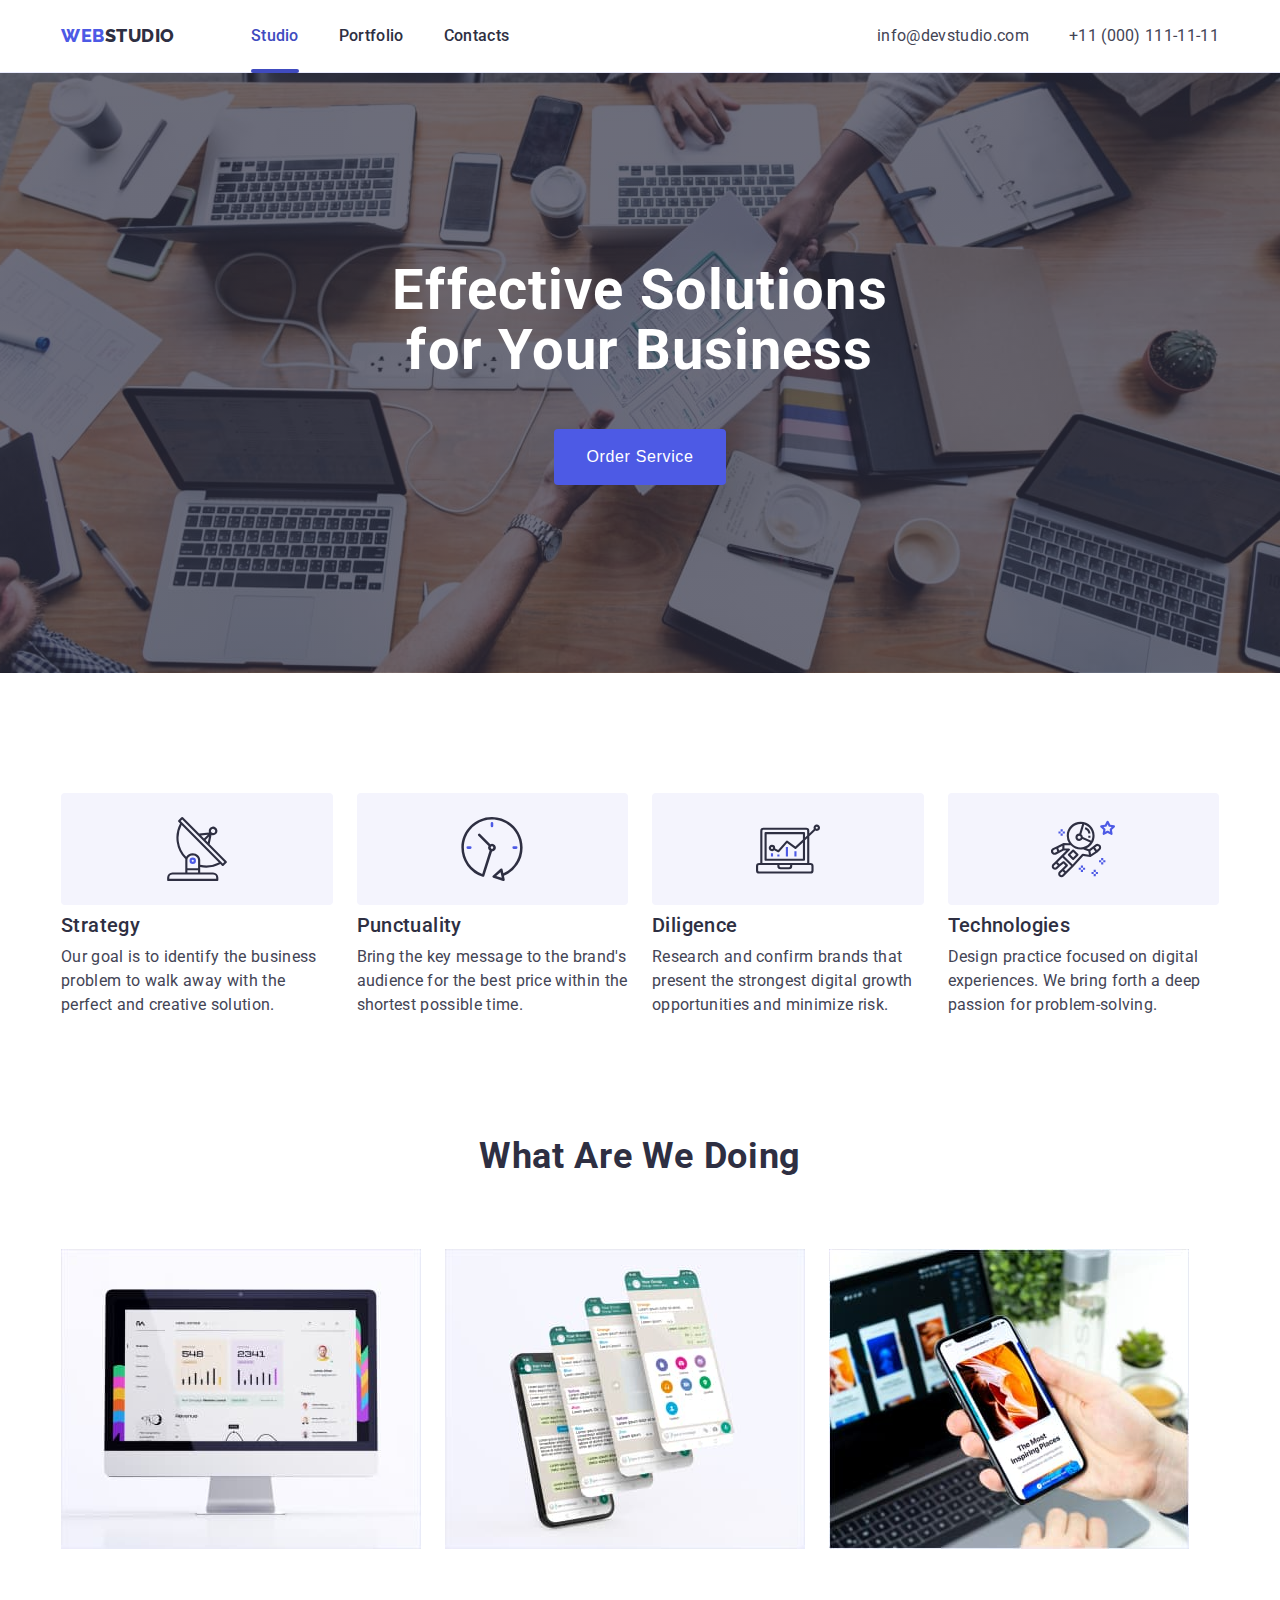
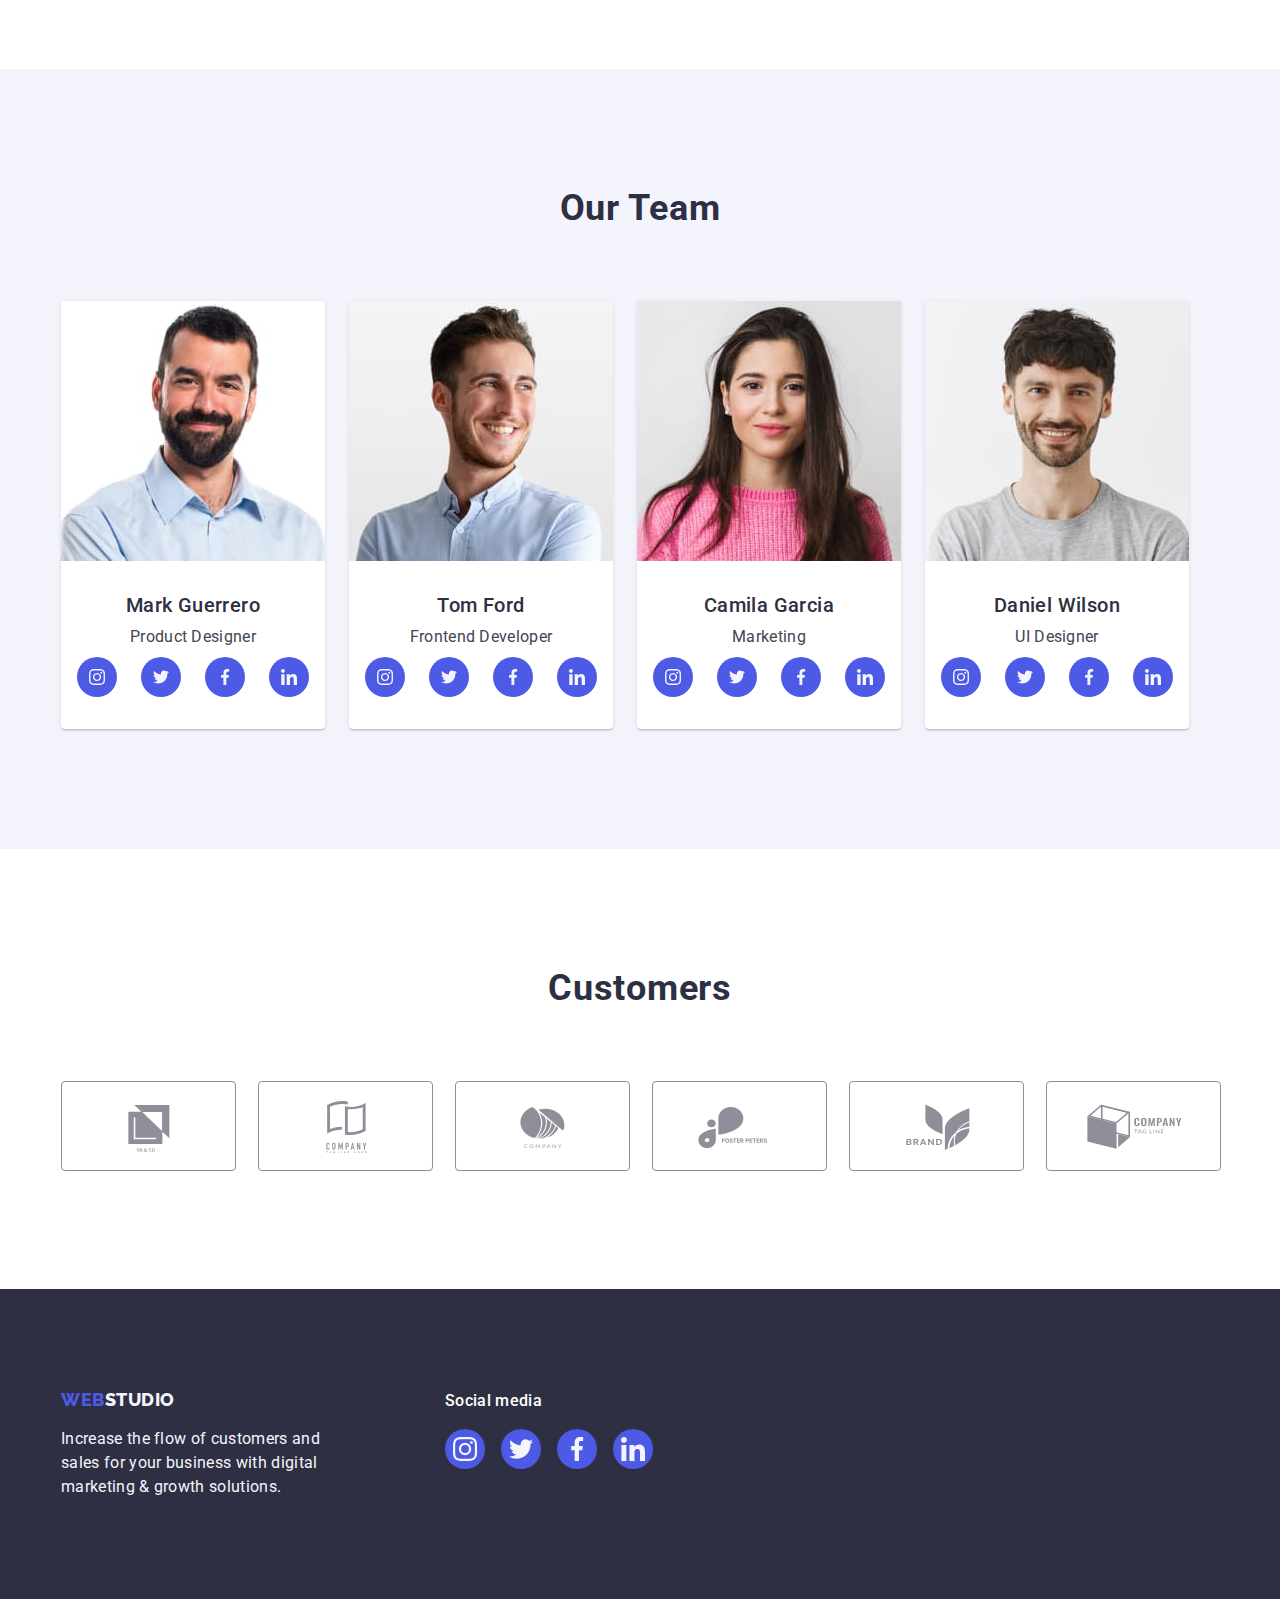
==== index.html @ 4c658293 "Initial commit" ====
<!DOCTYPE html>
<html lang="en">
<head>
    <meta charset="UTF-8">
    <meta name="viewport" content="width=device-width, initial-scale=1.0">
    <link rel="stylesheet" href="https://cdnjs.cloudflare.com/ajax/libs/modern-normalize/2.0.0/modern-normalize.min.css" integrity="sha512-4xo8blKMVCiXpTaLzQSLSw3KFOVPWhm/TRtuPVc4WG6kUgjH6J03IBuG7JZPkcWMxJ5huwaBpOpnwYElP/m6wg==" crossorigin="anonymous" referrerpolicy="no-referrer" />
    <link rel="preconnect" href="https://fonts.googleapis.com">
   <link rel="preconnect" href="https://fonts.gstatic.com" crossorigin>
   <link href="https://fonts.googleapis.com/css2?family=Raleway:wght@800&family=Roboto:wght@400;500;700;900&display=swap" rel="stylesheet">
   <link rel="stylesheet" href="./css/styles.css">
    <title>WebStudio</title>
 </head>
 <body>

 <header class="header">
    <div class="container header-container">
    <nav class="menu-navigation">
    <a href="./index.html" class="header-logo link">WEB<span class="header-logo-studio link">Studio</span></a>
    
    <ul class="header-menu list">
          <li class="header-menu-item"><a  href="./index.html" class="header-menu link current">Studio
            
          </a></li>
          <li class="header-menu-item"><a  href="./portfolio.html" class="header-menu link ">Portfolio</a></li>
          <li class="header-menu-item"><a  href="" class="header-menu link ">Contacts</a></li>
        </ul>
    </nav>
    <address class="address">
        <ul class="header-address list">
        <li class="header-address-item"><a href="mailto:info@devstudio.com" class="header-address link">info@devstudio.com</a></li>
        <li class="header-address-item"><a href="tel:+110001111111" class="header-address link">+11 (000) 111-11-11</a></li>
        </ul>
    </address>
    </div>
 </header>
 <main>
<section class="main-section">
    <div class="container">
 <h1 class="main-title">Effective Solutions
for Your Business</h1>
<button class="one-button" type="button" data-modal-open>Order Service</button>
</div>
</section>
<section class="advantages-section">
    <div class="container">
    <h2 class="visually-hidden">Advantages</h2>
<ul class="advatanges list">
    <li class="advatanges-list-section">
        <div class="advantages-icon">
        <svg class="advntages-list-icon" width="64" height="64">
            <use href="./images/icons.svg#icon-antenna"></use>
            
        </svg>
        </div>
        
<h3 class="advantages-title">Strategy</h3>
<p class="advatanges-text">Our goal is to identify the business
problem to walk away with the perfect and creative solution.</p></li>
<li class="advatanges-list-section">
    <div class="advantages-icon">
        <svg class="advntages-list-icon" width="64" height="64">
            <use href="./images/icons.svg#icon-clock"></use>
            
        </svg>
        </div>
<h3 class="advantages-title">Punctuality</h3>
<p class="advatanges-text">Bring the key message to the brand's audience for the best price within the shortest possible time.</p>
</li>
<li class="advatanges-list-section">
    <div class="advantages-icon">
        <svg class="advntages-list-icon" width="64" height="64">
            <use href="./images/icons.svg#icon-diagram"></use>
            
        </svg>
        </div>
<h3 class="advantages-title">Diligence</h3>
<p class="advatanges-text">Research and confirm brands that present the strongest digital growth opportunities and minimize risk.</p>
</li>
<li class="advatanges-list-section">
    <div class="advantages-icon">
        <svg class="advntages-list-icon" width="64" height="64">
            <use href="./images/icons.svg#icon-astronaut"></use>
            
        </svg>
        </div>
<h3 class="advantages-title">Technologies</h3>
<p class="advatanges-text">Design practice focused on digital experiences. We bring forth a deep passion for problem-solving.</p>
</li>
</ul>
</div>
</section>
    <section class="activity-section">
        <div class="container">
        <h2 class="section-title">What Are We Doing</h2>
        <ul class="section-item list">
            <li class="section-images-list"><img src="./images/img-1.jpg" 
                 alt="Site"
                 width="360"
                 height="300">
                 </li>
            <li class="section-images-list"><img src="./images/img-2.jpg" 
                alt="Chat"
                width="360"
                 height="300"></li>
            <li class="section-images-list"><img src="./images/img-3.jpg"
                 alt="Mobile program"
                 width="360"
                 height="300"></li>
        </ul>
        </div>
    </section>
    <section class="team-section">
    <div class="container">
        <h2 class="team-title">Our Team</h2>
        <ul class="team-list list">
            <li class="team-list-section">
                <img src="./images/img-team-1.jpg" 
                alt="Product Designer"
                width="264"
                 height="260">
                 <div class="team-card-content ">
                <h3 class="team-subtitle">Mark Guerrero</h3>
                <p class="team-text">Product Designer</p>
                
                <ul class="social-list list">
                    
                    <li class="social-item">
                        <a class="social-link link" href="http://www.instagram.com" target="_blank">
                        <svg class="social-icon"  width="16" height="16">
                            <use href="./images/icons.svg#icon-instagram" > </use>
                        </svg>
                        </a>
                    </li>
                    <li class="social-item">
                        <a class="social-link link" href="http://www.twitter.com" target="_blank">
                        <svg class="social-icon"  width="16" height="16">
                            <use  href="./images/icons.svg#icon-twitter" > </use>
                        </svg>
                        </a>
                    </li>
                    <li class="social-item">
                        <a class="social-link link" href="http://www.facebook.com" target="_blank">
                        <svg class="social-icon"  width="16" height="16">
                            <use  href="./images/icons.svg#icon-facebook" > </use>
                        </svg>
                        </a>
                    </li>
                    <li class="social-item">
                        <a class="social-link link" href="http://www.linkedin.com" target="_blank">
                        <svg class="social-icon"  width="16" height="16">
                            <use  href="./images/icons.svg#icon-linkedin"> </use>
                        </svg>
                        </a>
                    </li>
                    
                </ul>
                
                 </div>
            </li>
            <li class="team-list-section">
                <img src="./images/img-team-2.jpg"
                 alt="Frontend Developer"
                  width="264"
                 height="260">
                 <div class="team-card-content ">
                <h3 class="team-subtitle">Tom Ford</h3>
                <p class="team-text">Frontend Developer</p>
                <ul class="social-list list">
                    
                    <li class="social-item">
                        <a class="social-link link" href="http://www.instagram.com" target="_blank">
                        <svg class="social-icon"  width="16" height="16">
                            <use href="./images/icons.svg#icon-instagram" > </use>
                        </svg>
                        </a>
                    </li>
                    <li class="social-item">
                        <a class="social-link link" href="http://www.twitter.com" target="_blank">
                        <svg class="social-icon"  width="16" height="16">
                            <use  href="./images/icons.svg#icon-twitter" > </use>
                        </svg>
                        </a>
                    </li>
                    <li class="social-item">
                        <a class="social-link link" href="http://www.facebook.com" target="_blank">
                        <svg class="social-icon"  width="16" height="16">
                            <use  href="./images/icons.svg#icon-facebook" > </use>
                        </svg>
                        </a>
                    </li>
                    <li class="social-item">
                        <a class="social-link link" href="http://www.linkedin.com" target="_blank">
                        <svg class="social-icon"  width="16" height="16">
                            <use  href="./images/icons.svg#icon-linkedin"> </use>
                        </svg>
                        </a>
                    </li>
                    
                </ul>
                </div>
            </li>
            <li class="team-list-section"><img src="./images/img-team-3.jpg"
                alt="Marketing"
                 width="264"
                 height="260">
                 <div class="team-card-content ">
                <h3 class="team-subtitle">Camila Garcia</h3>
                <p class="team-text">Marketing</p>
                <ul class="social-list list">
                    
                    <li class="social-item">
                        <a class="social-link link" href="http://www.instagram.com" target="_blank">
                        <svg class="social-icon"  width="16" height="16">
                            <use href="./images/icons.svg#icon-instagram" > </use>
                        </svg>
                        </a>
                    </li>
                    <li class="social-item">
                        <a class="social-link link" href="http://www.twitter.com" target="_blank">
                        <svg class="social-icon"  width="16" height="16">
                            <use  href="./images/icons.svg#icon-twitter" > </use>
                        </svg>
                        </a>
                    </li>
                    <li class="social-item">
                        <a class="social-link link" href="http://www.facebook.com" target="_blank">
                        <svg class="social-icon"  width="16" height="16">
                            <use  href="./images/icons.svg#icon-facebook" > </use>
                        </svg>
                        </a>
                    </li>
                    <li class="social-item">
                        <a class="social-link link" href="http://www.linkedin.com" target="_blank">
                        <svg class="social-icon"  width="16" height="16">
                            <use  href="./images/icons.svg#icon-linkedin"> </use>
                        </svg>
                        </a>
                    </li>
                    
                </ul>
                </div>
            </li>
            <li class="team-list-section">
                <img src="./images/img-team-4.jpg"
                 alt="UI Designer"
                  width="264"
                 height="260">
                <div class="team-card-content ">
                  <h3 class="team-subtitle">Daniel Wilson</h3>
                  <p class="team-text">UI Designer</p>
                  <ul class="social-list list">
                    
                    <li class="social-item">
                        <a class="social-link link" href="http://www.instagram.com" target="_blank">
                        <svg class="social-icon"  width="16" height="16">
                            <use href="./images/icons.svg#icon-instagram" > </use>
                        </svg>
                        </a>
                    </li>
                    <li class="social-item">
                        <a class="social-link link" href="http://www.twitter.com" target="_blank">
                        <svg class="social-icon"  width="16" height="16">
                            <use  href="./images/icons.svg#icon-twitter" > </use>
                        </svg>
                        </a>
                    </li>
                    <li class="social-item">
                        <a class="social-link link" href="http://www.facebook.com" target="_blank">
                        <svg class="social-icon"  width="16" height="16">
                            <use  href="./images/icons.svg#icon-facebook" > </use>
                        </svg>
                        </a>
                    </li>
                    <li class="social-item">
                        <a class="social-link link" href="http://www.linkedin.com" target="_blank">
                        <svg class="social-icon"  width="16" height="16">
                            <use  href="./images/icons.svg#icon-linkedin"> </use>
                        </svg>
                        </a>
                    </li>
                    
                 </ul>
                </div>
            </li>
        </ul>
    </div>
    </section>
    <section class="section-costumers">
        <div class="container">
        <h2 class="title-costumers">Customers</h2>
        <ul class="costumer-list">
            <li class="costumer-item list">
                <a class="costumer-link link" href="./index.html">
                    <svg class="costumer-icon" width="104" height="56">
                        <use href="./images/icons.svg#icon-logo-first"></use>
                    </svg>
                </a>
            </li>
            <li class="costumer-item list">
                <a class="costumer-link link" href="./index.html">
                    <svg class="costumer-icon" width="104" height="56">
                        <use href="./images/icons.svg#icon-logo"></use>
                    </svg>
                </a>
            </li>
            <li class="costumer-item list">
                <a class="costumer-link link" href="./index.html">
                    <svg class="costumer-icon" width="104" height="56">
                        <use href="./images/icons.svg#icon-logo-company"></use>
                    </svg>
                </a>
            </li>
            <li class="costumer-item list">
                <a class="costumer-link link" href="./index.html">
                    <svg class="costumer-icon" width="104" height="56">
                        <use href="./images/icons.svg#icon-logo-foster"></use>
                    </svg>
                </a>
            </li>
            <li class="costumer-item list">
                <a class="costumer-link link" href="./index.html">
                    <svg class="costumer-icon" width="104" height="56">
                        <use href="./images/icons.svg#icon-logo-brand"></use>
                    </svg>
                </a>
            </li>
            <li class="costumer-item list">
                <a class="costumer-link link" href="./index.html">
                    <svg class="costumer-icon" width="104" height="56">
                        <use href="./images/icons.svg#icon-logo-company-tag"></use>
                    </svg>
                </a>
            </li>
        </ul>
        </div>
    </section>
 </main>
<footer class="footer">  
    <div class="container container-footer">
        <div class="footer-left">
    <a href="./index.html" class="footer-logo link">WEB<span class="header-logo-studio-footer link">Studio</span></a>
    <p class="footer-text">Increase the flow of customers and sales for your business with digital marketing & growth solutions.</p>
        </div>
        <div class="footer-right">
          <p class="social-media-footer">Social media</p>
          <ul class="social-links-footer list">
            <li class="social-item-footer">
                <a class="link-footer link" href="http://www.instagram.com/" target="_blank" >
                    <svg class="footer-icon" width="24" height="24">
                        <use href="./images/icons.svg#icon-instagram" > </use>
                    </svg>
                </a>
            </li>
            <li class="social-item-footer">
                <a class="link-footer link" href="http://www.twitter.com/" target="_blank" >
                    <svg class="footer-icon" width="24" height="24">
                        <use  href="./images/icons.svg#icon-twitter" > </use>
                    </svg>
                </a>
            </li>
            <li class="social-item-footer">
                <a class="link-footer link" href="http://facebook.com/" target="_blank" >
                    <svg class="footer-icon" width="24" height="24">
                        <use  href="./images/icons.svg#icon-facebook" > </use>
                    </svg>
                </a>
                
            </li>
            <li class="social-item-footer">
                <a class="link-footer link" href="http://linkedin.com/" target="_blank" >
                    <svg class="footer-icon" width="24" height="24">
                        <use  href="./images/icons.svg#icon-linkedin"> </use>
                    </svg>
                </a>
            </li>
          </ul>
        </div>
    </div>
    </footer>
    <div class="backdrop is-hidden" data-modal>
      <div class="modal">
        <button class="close-button-modal" type="button" data-modal-close>
        <svg class="modal-button" width="8" height="8">
            <use href="./images/icons.svg#close-button"></use>
        </svg>
        </button>
      </div>
    </div>
    <script src="./js/modal.js"></script>
</body>
</html>
---- css/styles.css ----
:root{
    --primary-font: "Roboto", sans-serif; --logo-font: 'Raleway', sans-serif;
    --slate:#434455; --navyblue: #2E2F42; --white:#FFFFFF; --iris: #4D5AE5;
    --cloud: #F4F4FD; --ocean: #404BBF; --cornflower: #E7E9FC; --lightslate-color: #8E8F99; --green: #31D0AA;
    --dairy-color:#FCFCFC;
}
body{
font-family: "Roboto", sans-serif;
color: #434455;
background-color: #FFFFFF;
display: block;
margin: 0;
}
p,h1,h2,h3,h4,h5,h6{
    margin-top: 0;
    margin-bottom: 0;
}
ul,ol{
    padding-left: 0;
    margin-top: 0;
    margin-bottom: 0;
}
img{
    display: block;
}
footer{
    display: block;
}
.footer-logo.link{
     font-family:"Raleway", sans-serif;
 font-size: 18px;
 line-height: 1.17;
 font-weight: 800;
 letter-spacing: 0.03em;
 text-align: left;
 color: #4D5AE5;
 text-decoration: none;
 text-transform: uppercase;
 margin-top: 0;
    margin-bottom: 16px;
    display: inline-block;
}
.container{
    max-width: 1158px;
    padding-left: 15px;
    padding-right: 15px;
    margin: 0 auto;
    
}
.header-container{
    display: flex;
    align-items: center;
    
}
.header{
    border-bottom: 1px solid #e7e9fc;
    box-shadow: 0px 2px 1px rgba(46, 47, 66, 0.08), 0px 1px 1px rgba(46, 47, 66, 0.16), 0px 1px 6px rgba(46, 47, 66, 0.08);;
}
.header.container{
    display: flex;
    justify-content: space-between;
}
.list{
    padding-left: 0;
    margin-top: 0;
    margin-bottom: 0;
    list-style: none;
}
.header-logo.link{
    font-family:"Raleway", sans-serif;
 font-size: 18px;
 line-height: 1.17;
 font-weight: 800;
 letter-spacing: 0.03em;
 text-align: left;
 color: #4D5AE5;
 text-decoration: none;
 text-transform: uppercase;
 padding-top: 24px;
  padding-bottom: 24px;
 margin-right: 76px;
 margin-top: 0;
    margin-bottom: 0;
    display: inline-block;
   
}
.header-menu-link.link{
    text-transform: uppercase;
}
.header-logo-studio.link{
    font-family: Raleway;
 font-size: 18px;
 font-weight: 800;
 line-height: 1.16;
 letter-spacing: 0.03em;
 text-align: left;
 color: #2E2F42;
  text-decoration: none;
}
.header-menu-item{
    transition: color 250ms cubic-bezier(0.4, 0, 0.2, 1);
}
.header-menu.link{
font-family: Roboto;
font-size: 16px;
font-weight: 500;
line-height: 1.5;
letter-spacing: 0.02em;
text-align: left;
color: #2E2F42;
text-decoration: none;
display: block;
padding-top: 24px;
  padding-bottom: 24px;
  position: relative;
  color: #2E2F42;
  transition: color 250ms cubic-bezier(0.4, 0, 0.2, 1);
}

.header.link{
    padding: 24px,0;
}
.header-menu.link:hover{
    color: #404BBF;
}
.header-menu.link:focus{
    color:#404BBF;
}
.header-menu.list{
    list-style: none;
    display: flex;
    align-items: center;
    gap: 40px;
    
}
.header-address.link{
font-family: Roboto;
font-size: 16px;
line-height: 1.5;
letter-spacing: 0.02em;
text-align: left;
color: #434455;
text-decoration: none;
display: block;
padding: 24px 0 24px;
}
.menu-navigation{
    display: flex;
    align-items: center;
}
.header-address.link:hover{
    color:#404BBF ;
}
.header-address.link:focus{
    color: #404BBF;
}
.address{
     font-style: normal;
     margin-left: auto;
}
.header-address.list{
    list-style: none;
    display: flex;
    align-items: center;
    gap: 40px;
    
}
.header-address{
    transition:  color 250ms cubic-bezier(0.4, 0, 0.2, 1);;
}
.header-logo-studio-footer.link{
     font-family: Raleway;
 font-size: 18px;
 line-height: 1.16;
 letter-spacing: 0.03em;
 text-align: left;
 color: #F4F4FD;
  text-decoration: none;
}
.current.header-menu{
    position: relative;
    color: #404BBF;
}

.current::after {
    display: block;
    position: absolute;
    width: 100%;
    height: 4px;
    bottom: -1px;
    border-radius: 2px;
    background-color: #404BBF;
    content: "";
}
.main-section{
 padding: 188px 0;
 background:#2E2F42;
 background-image: linear-gradient(rgba(46, 47, 66, 0.70),rgba(46, 47, 66, 0.70)), url(../images/people-office.jpg);
 background-repeat: no-repeat;
 background-position: center;
 background-size: cover;
 max-width: 1440px;
 margin: 0 auto;
}

.main-title{
    font-size: 56px;
    font-weight: 700;
    line-height: 1.07;
    letter-spacing: 1.12px;
    text-align: center;
    max-width: 496px;
    margin: 0 auto 48px auto;
    color: #ffffff;
   
}

.one-button{
 color: var(--white);
    min-width: 169px;
    height: 56px;
    border: none;
    display: block;
    background-color: var(--iris);
    border-radius: 4px;
    padding: 16px 32px;
    margin: 48px auto 0;
    color: #FFFFFF;
    font-size: 16px;
    font-weight: 500;
    line-height: 1.5;
    letter-spacing: 0.04em;
    cursor: pointer;
    transition: background-color 250ms cubic-bezier(0.4, 0, 0.2, 1);

}
.one-button:hover{
    background-color: #404BBF;
}
.one-button:focus{
 background-color: #404BBF;
}

.advantages-section{
    padding: 120px 0;
    
}
.advantages-title{
font-family: Roboto;
font-weight: 500;
font-size: 20px;
line-height: 1.2;
letter-spacing: 0.02em;
text-align: left;
color: #2E2F42;
margin-bottom: 8px;

}
.advatanges-text{
font-family: Roboto;
font-size: 16px;
line-height: 1.5;
letter-spacing: 0.02em;
text-align: left;
color: #434455;

}
.advatanges.list{
    list-style: none;
    display: flex;
    gap: 24px;
}
.advantages-icon{
    display: flex;
    align-items: center;
    justify-content: center;
    height: 112px;
    border-radius: 4px;
    background-color: var(--cloud);
    margin-bottom: 8px;
}
.advatanges-list-section{
    flex-basis: calc((100% - 72px) / 4);
}
.section-text{
font-family: Roboto;
font-size: 36px;
line-height: 1.11;
letter-spacing: 0.02em;
text-align: center;
color: #2E2F42;

}
.section-title{
    font-size: 36px;
    line-height: 1.11;
    text-align: center;
    letter-spacing: 0.02em;
    text-transform: capitalize;
    color: #2E2F42;
    text-align: center;
    margin-bottom: 72px
}
.section-item.list{
    list-style: none;
    display: flex;
    gap: 24px;
}
.activity-section{
    padding-bottom: 120px;
}
.team-section{
    background-color: #F4F4FD;
 padding: 120px 0;
}
.team-title{
font-family: Roboto;
font-size: 36px;
line-height: 1.11;
letter-spacing: 0.02em;
text-align: center;
text-transform: capitalize;
color:#2E2F42;
background-color: #F4F4FD;
text-align: center;
 margin-bottom: 72px;

}
.team-subtitle{
font-family: Roboto;
font-size: 20px;
font-weight: 500;
line-height: 1.2;
letter-spacing: 0.02em;
text-align: center;
color: #2E2F42;
background-color: #FFFFFF;
margin-bottom: 8px;
}
.team-text{
font-family: Roboto;
font-size: 16px;
line-height: 1.5;
letter-spacing: 0.02em;
text-align: center;
color:#434455;

}
.social-list{
    display: flex;
    align-items: center;
    justify-content: center;
    gap: 24px;
    margin-top: 8px;
}
.social-item{
    width: 40px;
    height: 40px;
    transition: background-color 250ms cubic-bezier(0.4, 0, 0.2, 1);

}

.social-link{
width: 40px;
height: 40px;

background-color: var(--iris);
fill: var(--cloud);
border-radius: 50%;
display: flex;
align-items: center;
justify-content: center;
transition: background-color 250ms cubic-bezier(0.4, 0, 0.2, 1);
}
.social-link:hover{
    background-color: var(--ocean);
}
.social-link:focus{
    background-color: var(--ocean);
}
.social-icon{
    fill: var(--cloud);
   
    
}
.team-card-content {
    padding: 32px 0;
    text-align: center;
}
.team-list.list{
    list-style: none;
    display: flex;
    gap: 24px;
}
.team-list-section{
    background-color: #FFFFFF;
    border-radius: 0px 0px 4px 4px;
    box-shadow: 0px 1px 6px rgba(46, 47, 66, 0.08), 0px 1px 1px rgba(46, 47, 66, 0.16), 0px 2px 1px rgba(46, 47, 66, 0.08);
}
.title-costumers{
    color: var(--navyblue, #2E2F42);
 text-align: center;
 font-family: Roboto;
 font-size: 36px;
 font-weight: 700;
 line-height: 1.11; 
 letter-spacing: 0.02em;
 text-transform: capitalize;
 
}
.section-costumers .title-costumers{
    margin-bottom: 72px;
}
.section-costumers{
    padding-top: 120px;
    padding-bottom: 120px;
    padding-right: 0;
    padding-left: 0
}
.costumer-list{
    display: flex;
    gap: 24px;
    text-align: center;
    margin: 0 auto;
}
.costumer-icon{
    transition: fill 250ms cubic-bezier ;
    fill: currentColor;
}
.costumer-item{
    width: calc((100% - 120px) / 6);
    height: 88px;
}


.costumer-link{
    fill: var(--lightslate-color);
}

.costumer-link:hover,
.costumer-link:focus{
    color: #404BBF;
    border-color: #404BBF;
}
.costumer-link{
    display: flex;
    justify-content: center;
    align-items: center;
    color: var(--lightslate-color);
    border: 1px solid var(--lightslate-color);
    border-radius: 4px;
    width: 100%;
    height: 100%;
    
    transition: border-color 250ms cubic-bezier(0.4, 0, 0.2, 1), color 250ms cubic-bezier(0.4, 0, 0.2, 1);
    cursor: pointer;
    
}
.costumer-icon{
    width: 104px;
    height: 56px;
    fill: currentColor;
}
.social-links-footer{
    display: flex;
    gap: 16px;
    margin-top: 16px;
}
.link-footer{
    display: flex;
    fill: var(--cloud);
    background-color: var(--iris);
    border-radius: 50%;
    width: 40px;
    height: 40px;
    justify-content: center;
    align-items: center;
    transition: background-color 250ms cubic-bezier(0.4, 0, 0.2, 1);
}
.link-footer:hover{
      background-color: #31D0AA;
}
.link-footer:focus{
    background-color: #31D0AA;
}
.footer-left{
    margin-right: 120px;
}
.footer{
    background-color: #2E2F42;
    padding: 100px 0;
}
.social-media-footer {
    font-weight: 500;
    margin-bottom: 16px;
    color: var(--white);
    line-height: 1.5;
    letter-spacing: 0.02em;

}
.container-footer{
    display: flex;
    align-items: baseline;
}
.header-logo-footer{
    color:#F4F4FD;
}
.footer-text{
font-family: Roboto;
font-size: 16px;
line-height: 1.5;
letter-spacing: 0.02em;
text-align: left;
color:#F4F4FD;
max-width: 264px;
}

.section-button-list.list{
    list-style: none;
    text-decoration: none;
    display: flex;
    justify-content: center;
    gap: 24px;
    margin-bottom: 72px;
}

.portfolio-section{
    padding-top: 96px;
    padding-bottom: 120px;
}
.visually-hidden {
  position: absolute;
  width: 1px;
  height: 1px;
  margin: -1px;
  border: 0;
  padding: 0;
  
  white-space: nowrap;
  clip-path: inset(100%);
  clip: rect(0 0 0 0);
  overflow: hidden;
}
.button-all {
    color: #4D5AE5;
    font-family:inherit;
    font-size: 16px;
    font-weight: 500;
    line-height: 1.5;
    letter-spacing: 0.04em;
    background-color: #f4f4fd;
    cursor: pointer;
padding: 12px 24px;
border-radius: 4px;
border: 1px solid var(--cornflower, #E7E9FC);
background: var(--cloud, #F4F4FD);
transition: color 250ms cubic-bezier(0.4, 0, 0.2, 1), background-color 250ms cubic-bezier(0.4, 0, 0.2, 1), border-color 250ms cubic-bezier(0.4, 0, 0.2, 1), box-shadow 250ms cubic-bezier(0.4, 0, 0.2, 1);
}
.button-all:hover{
    color: #FFFFFF; background-color: #404BBF;
 border: 1px solid transparent;
box-shadow:  0px 3px 1px rgba(0, 0, 0, 0.1), 0px 2px 1px rgba(0, 0, 0, 0.08), 0px 2px 2px rgba(0, 0, 0, 0.12);
}
    .button-all:focus{
       color: #FFFFFF; background-color: #404BBF; 
       border: 1px solid transparent;
       box-shadow:  0px 3px 1px rgba(0, 0, 0, 0.1), 0px 2px 1px rgba(0, 0, 0, 0.08), 0px 2px 2px rgba(0, 0, 0, 0.12);
    }

.portfolio-section-item{
  text-decoration: none;
    width: calc( (100% - 48px) / 3);
    
   
}

.portfolio-section-text{
    padding: 32px 16px;
    border: 1px solid #e7e9fc;
    border-top: none;
    text-decoration: none;
    
}
.portfolio-section-link{
    display: block;
    text-decoration: none;
}
.portfolio-section-link{
    transition: box-shadow 250ms cubic-bezier(0.4, 0, 0.2, 1);
}
.portfolio-section-link:hover{
box-shadow: 0px 1px 6px rgba(46, 47, 66, 0.08), 0px 1px 1px rgba(46, 47, 66, 0.16), 0px 2px 1px rgba(46, 47, 66, 0.08);
}
.portfolio-section-link:focus{
box-shadow: 0px 1px 6px rgba(46, 47, 66, 0.08), 0px 1px 1px rgba(46, 47, 66, 0.16), 0px 2px 1px rgba(46, 47, 66, 0.08);
}

.portfolio-list.list{
    list-style: none;
    background-color: #FFFFFF;
    display: flex;
    flex-wrap: wrap;
    row-gap: 48px;
    column-gap: 24px;
   
}
.portfolio-wrap{
  position: relative;
    overflow: hidden;
   
}

.text-overlay{
       color: #F4F4FD;
    font-size: 16px;
    font-weight: 400;
    line-height: 1.5;
    letter-spacing: 0.02em;
    position: absolute;
    top: 0;
    background: var(--iris, #4D5AE5);
    height: 100%;
    padding-top: 40px;
    padding-left: 32px;
    padding-right: 32px;
    padding-bottom: 164px;
    display: flex;
    
    transform: translateY(100%);
    transition: transform 250ms linear;
    padding: 40px 32px;
    transition: transform 250ms cubic-bezier(0.4, 0, 0.2, 1);
}
.portfolio-section .portfolio-section-item .portfolio-section-link:hover .text-overlay,
.portfolio-section .portfolio-section-item .portfolio-section-link:focus .text-overlay {
    transform: translateY(0);
}
.section-picture-title{   
 font-family: Roboto;
 font-size: 20px;
 font-weight: 500;
 line-height: 1.2;
 letter-spacing: 0.02em;
 text-align: left;
 color: #2E2F42;
 text-decoration: none;
 margin-bottom: 8px;
}
.section-picture-text{  
 font-family: Roboto;
 font-size: 16px;
 font-weight: 400;
 line-height: 1.5;
 letter-spacing: 0.02em;
 text-align: left;
 color: #434455;
 text-decoration: none;
}
.backdrop{
    position: fixed;
    top: 0;
    left: 0;
    width: 100%;
    height: 100%;
    flex-shrink: 0;
    background-color: rgba(46, 47, 66, 0.4);
    transition: opacity 250ms cubic-bezier(0.4, 0, 0.2, 1), visibility 250ms cubic-bezier(0.4, 0, 0.2, 1);
}
.is-hidden{
    opacity: 0;
    visibility: hidden;
    pointer-events: none;
}

.modal{
    width: 408px;
    min-height: 584px;
    position: absolute;
    top: 50%;
    left: 50%;
    transform: translate(-50%, -50%);
    border-radius: 4px;
    background: var(--dairy-color);
    box-shadow: 0px 2px 1px 0px rgba(0, 0, 0, 0.20), 0px 1px 3px 0px rgba(0, 0, 0, 0.12), 0px 1px 1px 0px rgba(0, 0, 0, 0.14);
    transition: transform 250ms cubic-bezier(0.4, 0, 0.2, 1);
}

.backdrop.is-hidden .modal {
    transform: translate(-50%, -50%) scaleY(0%);
}

.close-button-modal{
    position: absolute;
    right: 24px;
    top: 24px;
    fill: var(--navyblue);
    background-color: var(--cornflower);
    border: 1px solid rgba(0, 0, 0, 0.1);
    width: 24px;
    height: 24px;
    border-radius: 50%;
    display: flex;
    align-items: center;
    justify-content: center;
    cursor: pointer;
    padding: 0;
    transition: background-color 250ms cubic-bezier(0.4, 0, 0.2, 1), border 250ms cubic-bezier(0.4, 0, 0.2, 1);
}
.close-button-modal:hover{
  background-color: #404bbf;
  border: none;
  fill: #ffffff;
}
.close-button-modal:focus{
  background-color: #404bbf;
  border: none;
  fill: #ffffff;
}
.modal-button{
    transition: fill 250ms cubic-bezier(0.4, 0, 0.2, 1);
   
}
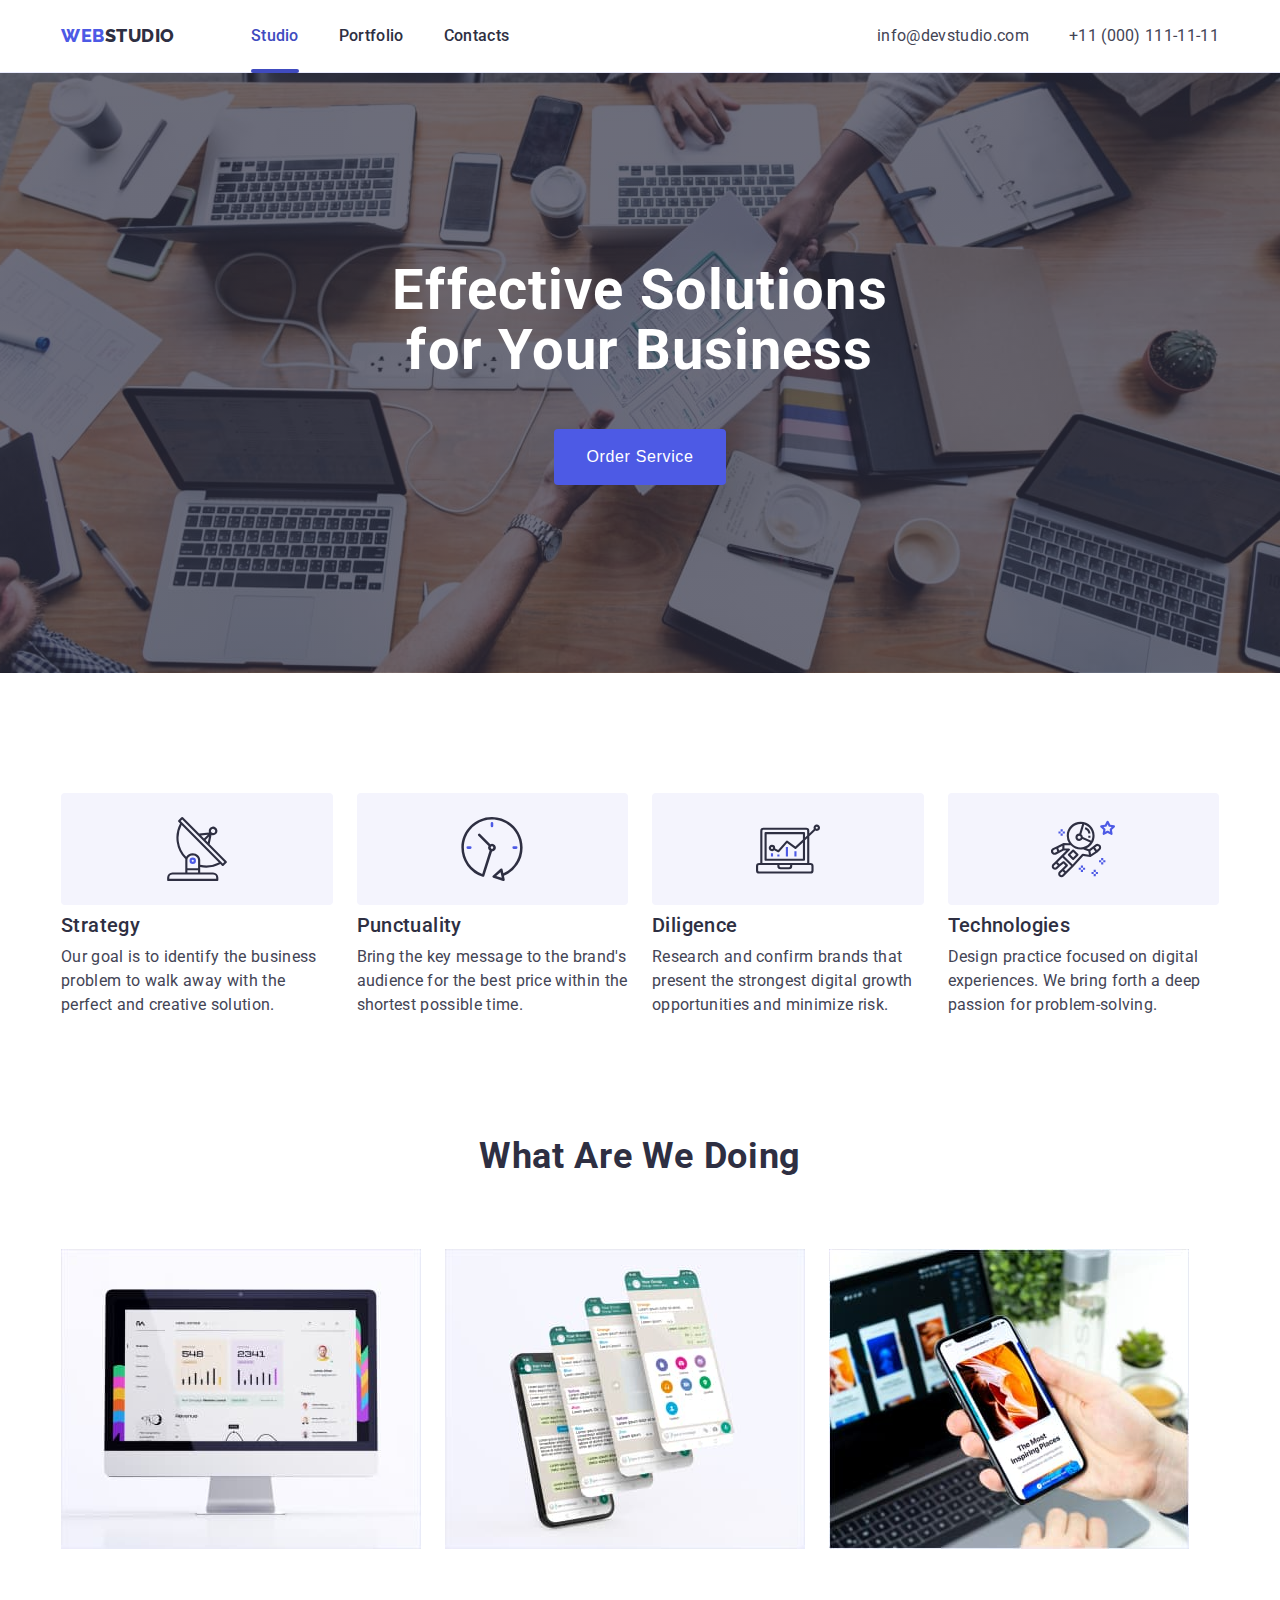
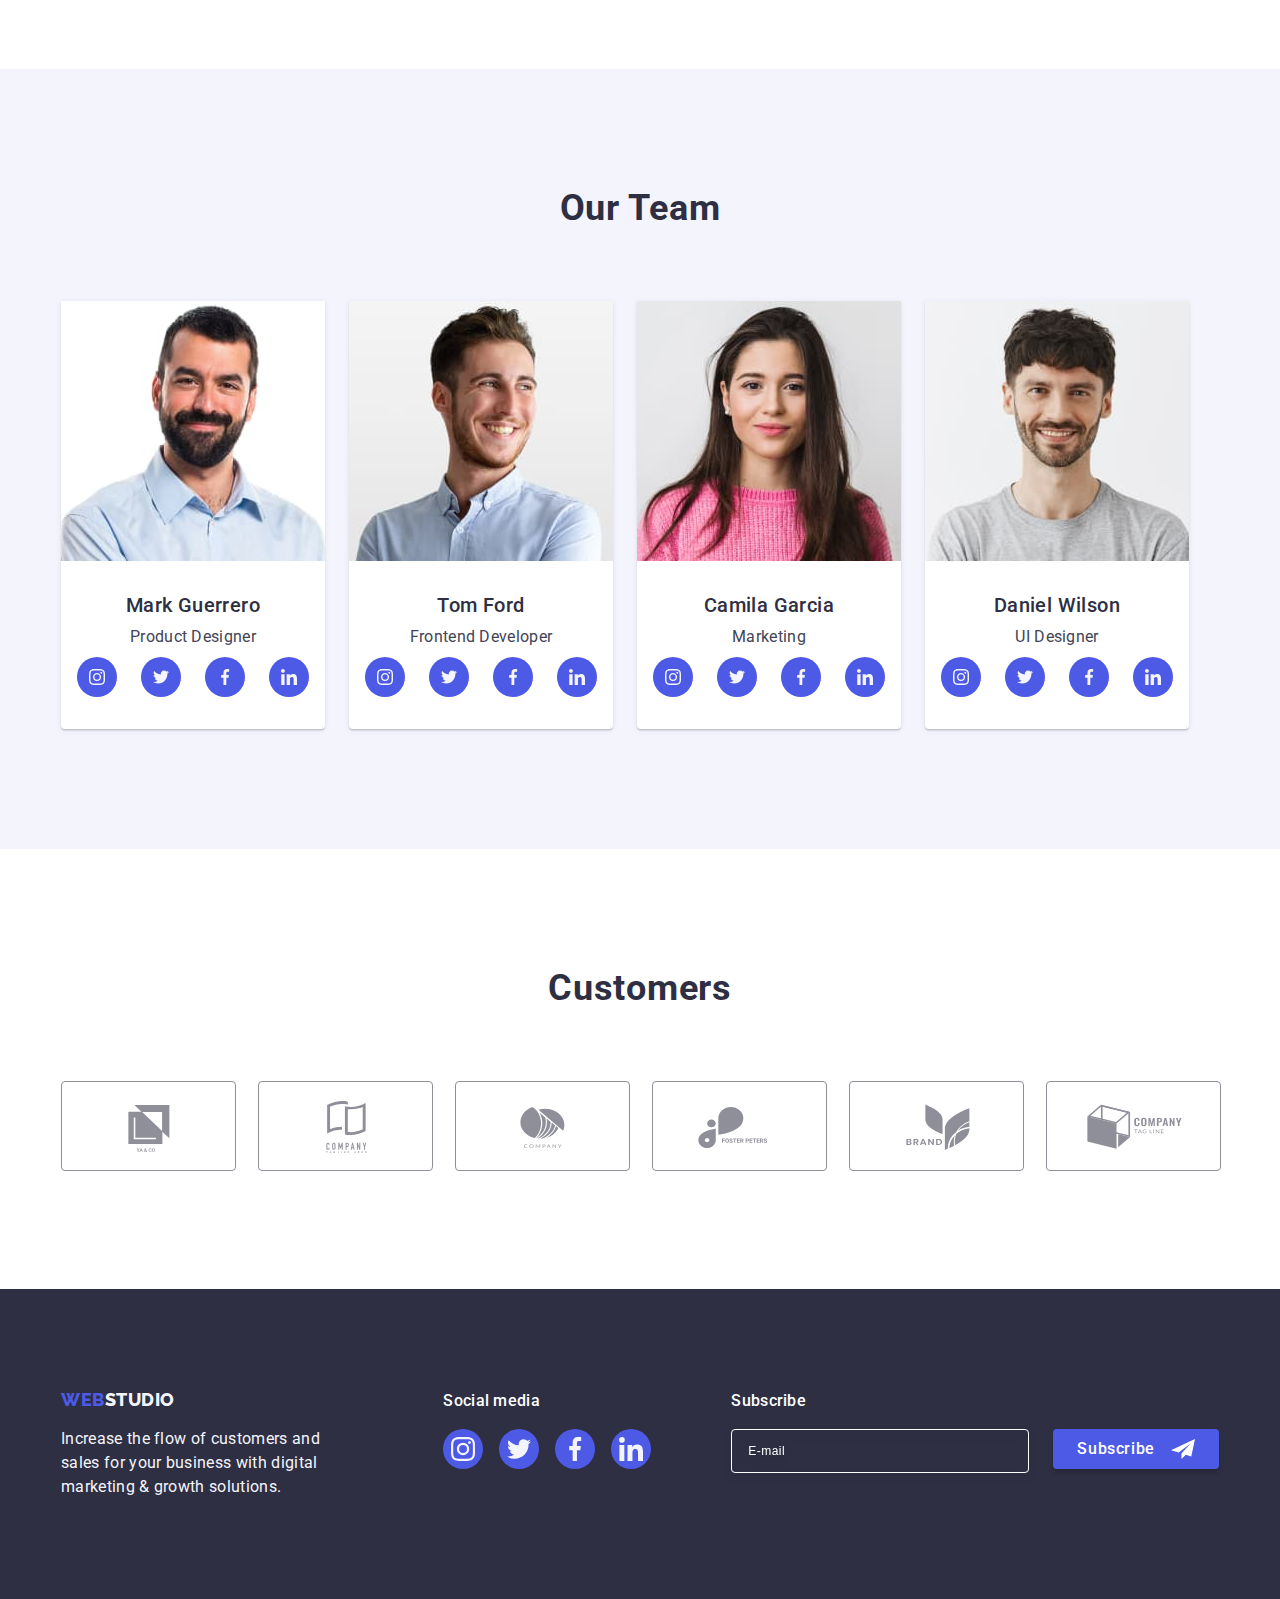
==== commit d49110b0: "bf" ====
--- a/index.html
+++ b/index.html
@@ -375,6 +375,25 @@
             </li>
           </ul>
         </div>
+        <div class="footer-form-content">
+          <p class="footer-title">Subscribe</p>
+          <form class="footer-form">
+            <label aria-label="footer email input" class="footer-label">
+              <input
+                type="email"
+                class="footer-input"
+                name="footer-email"
+                placeholder="E-mail"
+              />
+            </label>
+            <button type="submit" class="footer-btn">
+              Subscribe
+              <svg class="footer-subscribe-icon" width="24" height="24">
+                <use href="./images/icons.svg#icon-send"></use>
+              </svg>
+            </button>
+          </form>
+        </div>
     </div>
     </footer>
     <div class="backdrop is-hidden" data-modal>
@@ -384,6 +403,79 @@
             <use href="./images/icons.svg#close-button"></use>
         </svg>
         </button>
+        <p class="modal-title">Leave your contacts and we will call you back</p>
+        <form class="modal-form">
+          <div class="modal-field">
+            <label for="user-name" class="modal-label">Name</label>
+            <div class="modal-input-wrap">
+              <input
+                type="text"
+                class="modal-input"
+                name="user-name"
+                id="user-name"
+              />
+              <svg class="modal-icon" width="18" height="24">
+                <use href="./images/icons.svg#icon-person"></use>
+              </svg>
+            </div>
+          </div>
+          <div class="modal-field">
+            <label for="user-tel" class="modal-label">Phone</label>
+            <div class="modal-input-wrap">
+              <input
+                type="tel"
+                class="modal-input"
+                name="user-tel"
+                id="user-tel"
+              />
+              <svg class="modal-icon" width="18" height="24">
+                <use href="./images/icons.svg#icon-phone"></use>
+              </svg>
+            </div>
+          </div>
+          <div class="modal-field">
+            <label for="user-email" class="modal-label">Email</label>
+            <div class="modal-input-wrap">
+              <input
+                type="email"
+                class="modal-input"
+                name="user-email"
+                id="user-email"
+              />
+              <svg class="modal-icon" width="18" height="24">
+                <use href="./images/icons.svg#icon-email"></use>
+              </svg>
+            </div>
+          </div>
+          <div class="modal-field-comment">
+            <label for="user-comment" class="modal-label">Comment</label>
+            <textarea
+              class="modal-comment"
+              name="user-comment"
+              id="user-comment"
+              placeholder="Text input"
+            ></textarea>
+          </div>
+          <div class="modal-field-privacy">
+            <input
+              type="checkbox"
+              name="user-privacy"
+              id="user-privacy"
+              class="modal-check visually-hidden"
+              value="true"
+            />
+            <label for="user-privacy" class="modal-check-text">
+              <span class="modal-check-decor">
+                <svg class="modal-check-icon" width="10" height="8">
+                  <use href="./images/icons.svg#icon-checkbox"></use>
+                </svg>
+              </span>
+              I accept the terms and conditions of the
+              <a href="" class="modal-check-link">Privacy Policy</a>
+            </label>
+          </div>
+          <button type="submit" class="modal-btn">Send</button>
+        </form>
       </div>
     </div>
     <script src="./js/modal.js"></script>
--- a/css/styles.css
+++ b/css/styles.css
@@ -2,7 +2,7 @@
     --primary-font: "Roboto", sans-serif; --logo-font: 'Raleway', sans-serif;
     --slate:#434455; --navyblue: #2E2F42; --white:#FFFFFF; --iris: #4D5AE5;
     --cloud: #F4F4FD; --ocean: #404BBF; --cornflower: #E7E9FC; --lightslate-color: #8E8F99; --green: #31D0AA;
-    --dairy-color:#FCFCFC;
+    --dairy-color:#FCFCFC; --footer-social-title-shadow: 0px 4px 4px 0px rgba(0, 0, 0, 0.25);
 }
 body{
 font-family: "Roboto", sans-serif;
@@ -514,7 +514,75 @@
 color:#F4F4FD;
 max-width: 264px;
 }
-
+.footer-title {
+  font-size: 16px;
+  font-weight: 500;
+  line-height: 1.5;
+  letter-spacing: 0.02em;
+  color: var(--white);
+  text-shadow: var(--footer-social-title-shadow);
+  margin-bottom: 16px;
+  padding-left: 80px;
+}
+.footer-form {
+  display: flex;
+  gap: 24px;
+  padding-left: 80px;
+}
+
+.footer-input {
+  width: 264px;
+  height: 40px;
+  background-color: transparent;
+  border-radius: 4px;
+  border: 1px solid var(--white);
+  padding-left: 16px;
+  padding-right: 16px;
+  outline: transparent;
+  color: var(--white);
+  font-size: 12px;
+  line-height: 1.5;
+  letter-spacing: 0.04em;
+  filter: drop-shadow(0px 4px 4px rgba(0, 0, 0, 0.15));
+}
+
+.footer-input::placeholder {
+  font-size: 12px;
+  line-height: 2;
+  letter-spacing: 0.04em;
+  color: var(--white);
+}
+
+.footer-btn {
+  display: flex;
+  align-items: center;
+  justify-content: center;
+  font-family: Roboto;
+  font-size: 16px;
+  font-weight: 500;
+  line-height: 1.5;
+  letter-spacing: 0.04em;
+  min-width: 165px;
+  height: 40px;
+  border: none;
+  border-radius: 4px;
+  padding: 8px 24px;
+  color: var(--white);
+  background-color: #4d5ae5;;
+  box-shadow:  0px 4px 4px 0px rgba(0, 0, 0, 0.15);
+  cursor: pointer;
+  transition: background-color 250ms cubic-bezier(0.4, 0, 0.2, 1);
+}
+
+.footer-btn:hover,
+.footer-btn:focus {
+  background-color: #404bbf;
+}
+
+.footer-subscribe-icon {
+  fill: var(--white);
+  margin-left: 16px;
+}
 .section-button-list.list{
     list-style: none;
     text-decoration: none;
@@ -720,3 +788,154 @@
     transition: fill 250ms cubic-bezier(0.4, 0, 0.2, 1);
    
 }
+.modal-title {
+  font-size: 16px;
+  font-weight: 500;
+  line-height: 1.5;
+  letter-spacing: 0.02em;
+  text-align: center;
+  margin-bottom: 72px;
+  color: #2e2f42;
+  margin-bottom: 16px;
+}
+
+.modal-field {
+  margin-bottom: 8px;
+}
+
+.modal-input {
+  width: 100%;
+  height: 40px;
+  background-color: transparent;
+  border-radius: 4px;
+  border: 1px solid rgba(46, 47, 66, 0.4);
+  padding-left: 38px;
+  padding-right: 16px;
+  outline: transparent;
+  transition: border-color 250ms cubic-bezier(0.4, 0, 0.2, 1);
+}
+
+.modal-input:focus {
+  border-color: #4d5ae5;;
+}
+
+.modal-input:focus + .modal-icon {
+  fill: #4d5ae5;;
+}
+
+.modal-label {
+  font-size: 12px;
+  line-height: 1.17;
+  letter-spacing: 0.04em;
+  color: #8e8f99;
+  display: block;
+  margin-bottom: 4px;
+}
+
+.modal-input-wrap {
+  position: relative;
+}
+
+.modal-icon {
+  fill: #2e2f42;
+  position: absolute;
+  left: 16px;
+  top: 50%;
+  transform: translateY(-50%);
+  transition: fill 250ms cubic-bezier(0.4, 0, 0.2, 1);
+}
+
+.modal-field-comment {
+  margin-bottom: 16px;
+}
+
+.modal-comment {
+  display: block;
+  width: 100%;
+  height: 120px;
+  background-color: transparent;
+  font-size: 12px;
+  line-height: 1.17;
+  letter-spacing: 0.04em;
+  color: #2e2f42;
+  border-radius: 4px;
+  border: 1px solid #2e2f42;
+  padding: 8px 16px;
+  outline: transparent;
+  transition: border-color 250ms cubic-bezier(0.4, 0, 0.2, 1);
+  resize: none;
+}
+
+.modal-comment::placeholder {
+  font-size: 12px;
+  line-height: 1.17;
+  letter-spacing: 0.04em;
+  color: #2e2f42;
+}
+
+.modal-comment:focus {
+  border-color: #2e2f42;
+}
+
+.modal-field-privacy {
+  margin-bottom: 24px;
+}
+
+.modal-check-text {
+  font-size: 12px;
+  line-height: 1.17;
+  letter-spacing: 0.04em;
+  color: #8e8f99;
+  align-items: center;
+}
+
+.modal-check-link {
+  color: #4d5ae5;
+  text-decoration: underline;
+}
+
+.modal-check-decor {
+  width: 16px;
+  height: 16px;
+  border: 1px solid #2e2f42;
+  border-radius: 2px;
+  margin-right: 8px;
+  display: inline-flex;
+  align-items: center;
+  justify-content: center;
+  fill: transparent;
+  transition: background-color 250ms cubic-bezier(0.4, 0, 0.2, 1),
+    border 250ms cubic-bezier(0.4, 0, 0.2, 1),
+    fill 250ms cubic-bezier(0.4, 0, 0.2, 1);
+}
+
+.modal-check:checked + .modal-check-text .modal-check-decor {
+  background-color: #404bbf;
+  border: none;
+  fill: #f4f4fd;
+}
+
+.modal-btn {
+  display: block;
+  font-family: Roboto;
+  font-size: 16px;
+  font-weight: 500;
+  line-height: 1.5;
+  letter-spacing: 0.04em;
+  min-width: 169px;
+  height: 56px;
+  border: none;
+  border-radius: 4px;
+  padding: 16px 32px;
+  margin: 0 auto;
+  color: var(--white);
+  background-color: #4d5ae5;
+  box-shadow: 0px 4px 4px 0px rgba(0, 0, 0, 0.15);
+  cursor: pointer;
+  transition: background-color 250ms cubic-bezier(0.4, 0, 0.2, 1);
+}
+
+.modal-btn:hover,
+.modal-btn:focus {
+  background-color: #404bbf;
+}